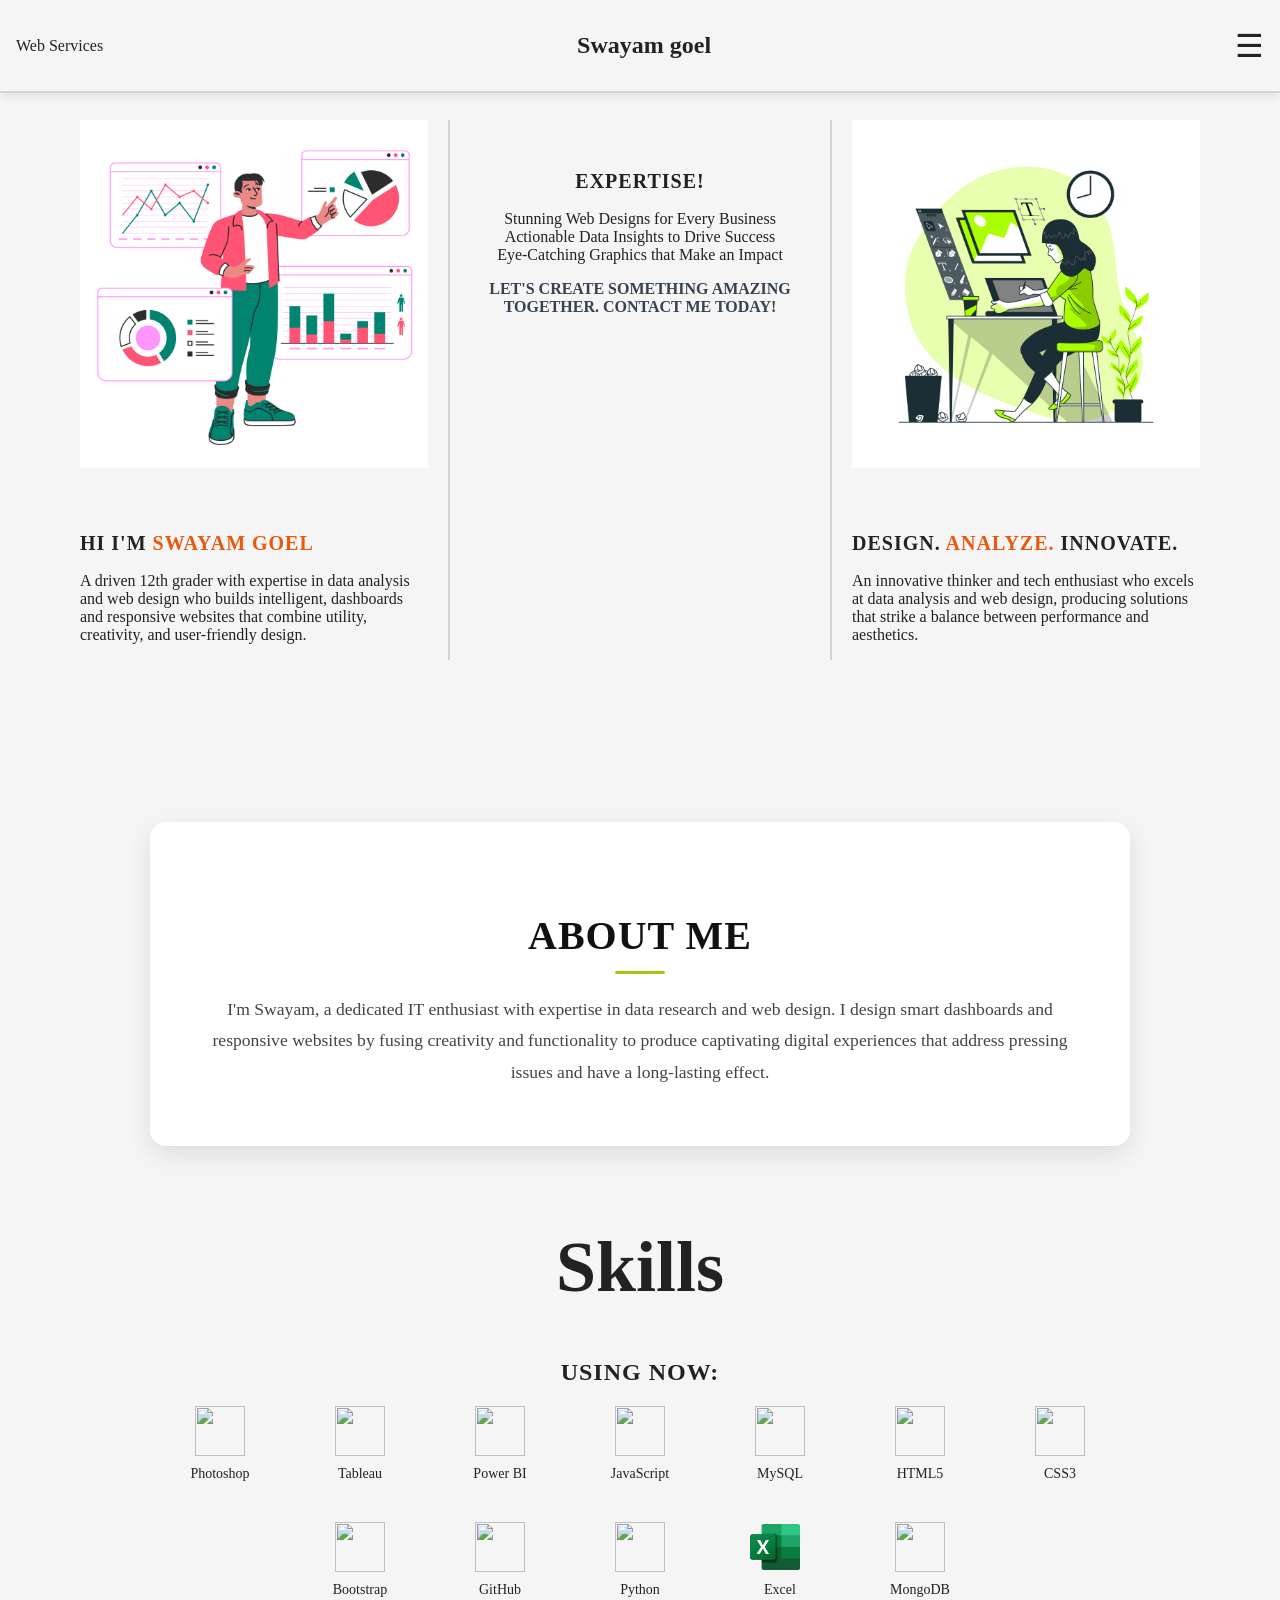
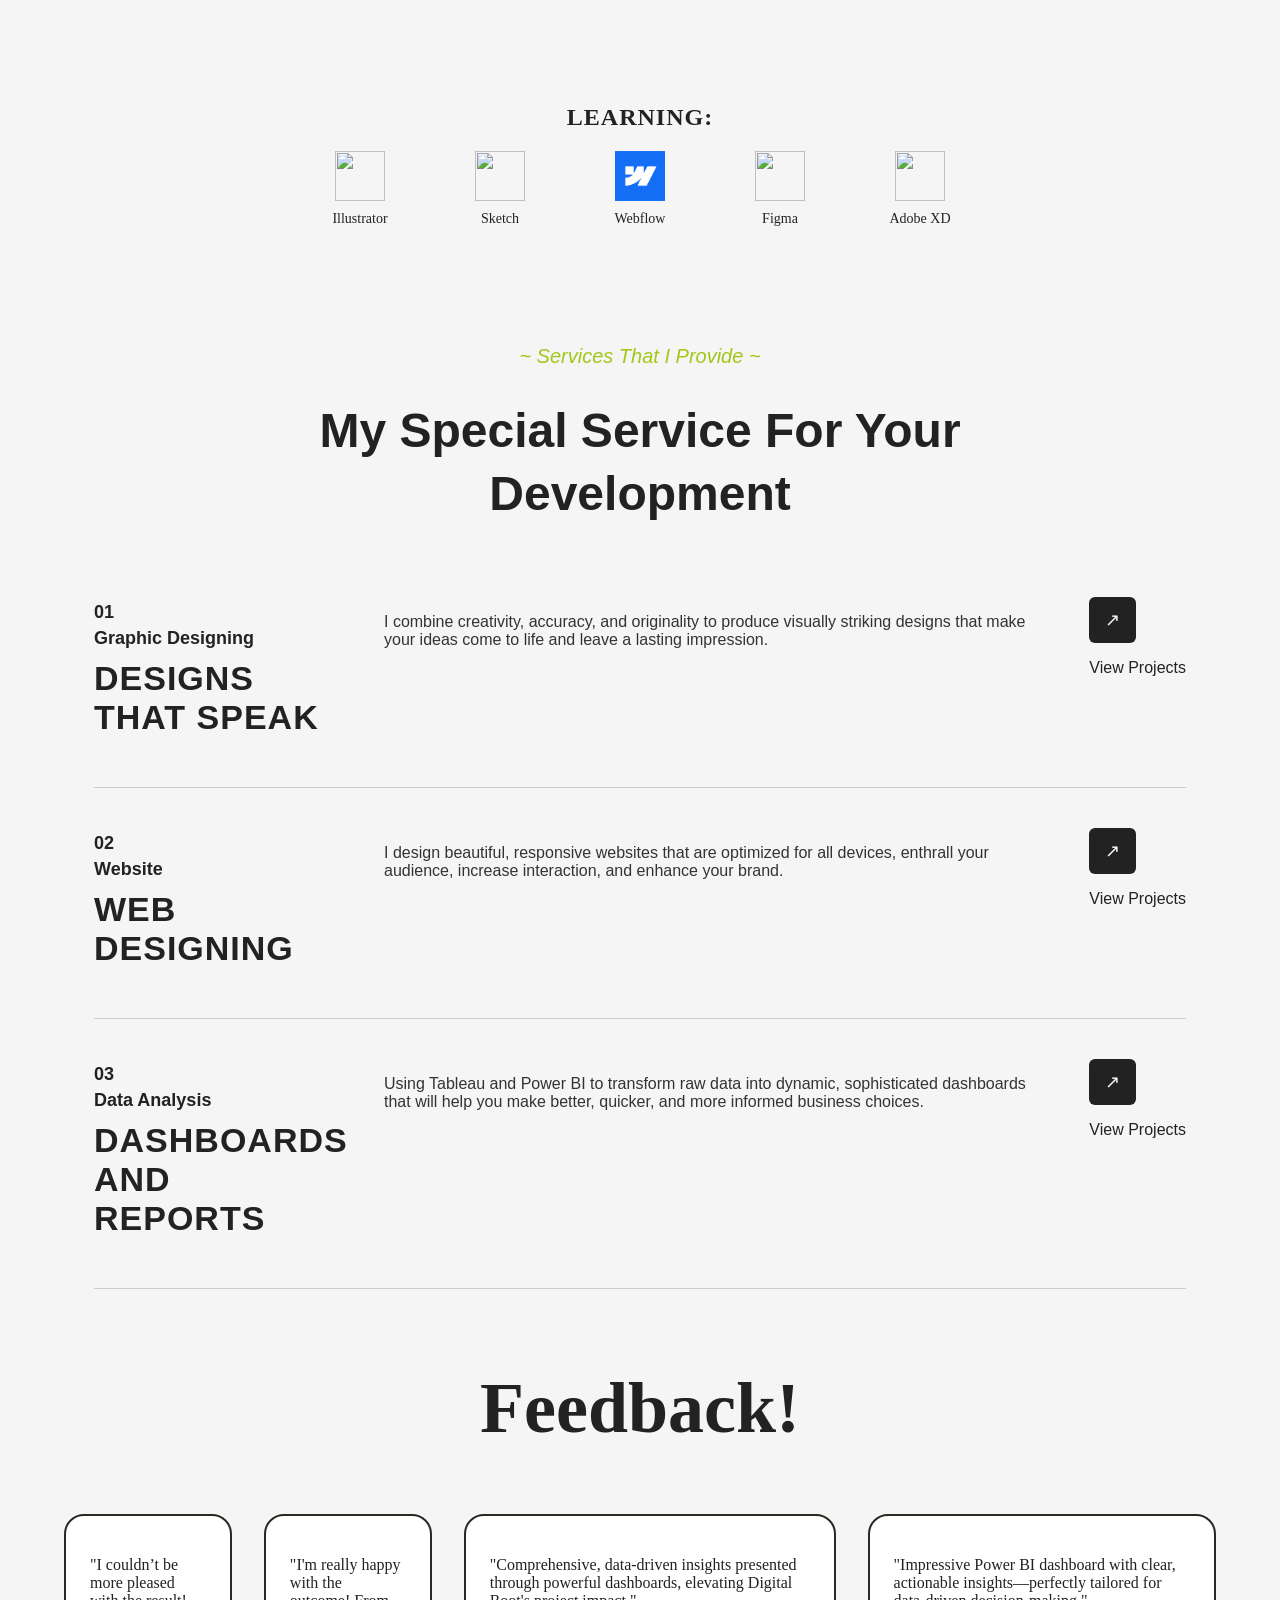
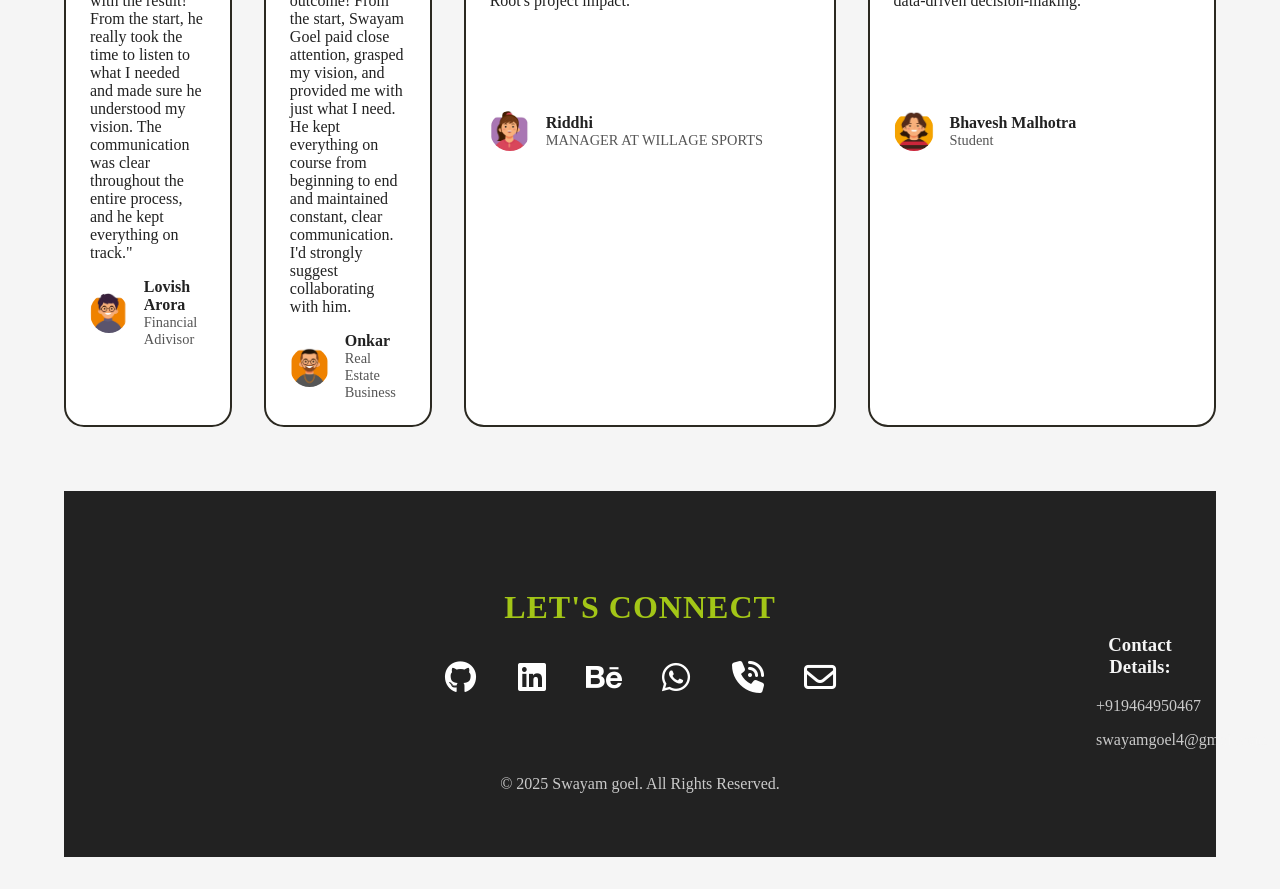
==== index.html @ a49d7a55 "Digital Root portfolio upload" ====
<!DOCTYPE html>
<html lang="en">

<head>
    <meta charset="UTF-8">
    <meta name="viewport" content="width=device-width, initial-scale=1.0">
    <title>Swayam goel</title>
    <link href="style.css" rel="stylesheet">
     <link rel="icon" type="image/png" href="images/s.png">
    <link rel="stylesheet" href="https://cdnjs.cloudflare.com/ajax/libs/font-awesome/6.5.0/css/all.min.css">

</head>

<body>

    <div class="container">
        <div class="header">
            <span>Web Services</span>
            <h1>Swayam goel</h1>
            <div class="menu-icon" onclick="toggleMenu()">&#9776;</div>
        </div>
        <br><br> <br><br>
        <div class="grid">
            <div class="grid-item">
                <img src="images/11234024.jpg" alt="Interior Design">
                <h2>Hi i'm <span class="highlight">Swayam Goel</span></h2>
                <p>A driven 12th grader with expertise in data analysis and web design who builds intelligent,
                    dashboards and responsive websites that combine utility, creativity, and user-friendly design.</p>
            </div>
            <div class="grid-item divider">
                <h2 class="text-center">Expertise!</h2>
                <p>Stunning Web Designs for Every Business<br>Actionable Data Insights to Drive Success<br>Eye-Catching
                    Graphics that Make an Impact</p>
                <p class="tip">Let's create something amazing together. Contact Me today!<br>
                </p>
            </div>
            <div class="grid-item">
                <img src="images/3572691.jpg" alt="Sneaker Collaboration">
                <h2>Design. <span class="highlight">Analyze. </span>Innovate.</h2>
                <p>An innovative thinker and tech enthusiast who excels at data analysis and web design, producing
                    solutions that strike a balance between performance and aesthetics.</p>
            </div>
        </div>
        <!-- Hidden Menu -->
       <div class="menu" id="menu">
    <div class="menu-close" onclick="toggleMenu()">&times;</div>
    <ul>
        <a href="index.html">
            <li class="hover-text">INDEX</li>
        </a>
        <li class="hover-text" onclick="navigateToSection('services')">SERVICES</li>
        <li class="hover-text" onclick="navigateToSection('connect')">Let's Connect</li>
        <a href="https://www.behance.net/gallery/230742217/Portfolio">
            <li class="hover-text">Behance Portfolio</li>
        </a>
    </ul>
</div>


  <script>
    function toggleMenu() {
        var menu = document.getElementById('menu');
        menu.classList.toggle('active');
    }

    function navigateToSection(sectionId) {
        // Smooth scroll to section
        document.getElementById(sectionId).scrollIntoView({ behavior: 'smooth' });

        // Close the menu after clicking
        toggleMenu();
    }
</script>

        <br>

        <!-- about  -->
        <section class="about-section" id="about">
            <div class="about-container">
                <div class="about-heading">
                    <h2>About Me</h2>
                </div>
                <div class="about-text">
                    <p>
                        I'm Swayam, a dedicated IT enthusiast with expertise in data research and web design. I design
                        smart dashboards and responsive websites by fusing creativity and functionality to produce
                        captivating digital experiences that address pressing issues and have a long-lasting effect.
                    </p>
                </div>
            </div>
        </section>
        <script>
            document.addEventListener('DOMContentLoaded', function () {
                const aboutContainer = document.querySelector('.about-container');

                const observer = new IntersectionObserver((entries) => {
                    entries.forEach(entry => {
                        if (entry.isIntersecting) {
                            aboutContainer.classList.add('show');
                            observer.unobserve(aboutContainer); // Stop observing after first reveal
                        }
                    });
                }, { threshold: 0.3 }); // Adjust threshold if needed

                observer.observe(aboutContainer);
            });
        </script>


        <!-- <script>
            const observer = new IntersectionObserver(entries => {
                entries.forEach(entry => {
                    if (entry.isIntersecting) {
                        entry.target.classList.add('visible');
                        if (entry.target.classList.contains('stats')) {
                            animateCounters();
                        }
                    }
                });
            }, {
                threshold: 0.3,
            });

            document.querySelectorAll('.fade-in').forEach(el => observer.observe(el));

            function animateCounters() {
                const counters = document.querySelectorAll('.counter');
                counters.forEach(counter => {
                    const target = +counter.getAttribute('data-target');
                    let count = 0;
                    const duration = 1500;
                    const increment = Math.ceil(target / (duration / 20));

                    const update = () => {
                        count += increment;
                        if (count < target) {
                            counter.innerText = count;
                            requestAnimationFrame(update);
                        } else {
                            counter.innerText = target;
                        }
                    };

                    update();
                });
            }

        </script> -->
        <div class="text-center title-large">
            <span>Skills</span>
        </div>
        <div class="section-s">
            <h2>Using Now:</h2>
            <div class="skills-grid">
                <!-- Existing Skills -->
                <div class="skill"><img
                        src="https://cdn.jsdelivr.net/gh/devicons/devicon/icons/photoshop/photoshop-plain.svg">
                    <p>Photoshop</p>
                </div>
                <div class="skill"><img src="https://cdn.worldvectorlogo.com/logos/tableau-software.svg">
                    <p>Tableau</p>
                </div>
                <div class="skill"><img src="https://cdn.worldvectorlogo.com/logos/power-bi-1.svg">
                    <p>Power BI</p>
                </div>
                <div class="skill"><img
                        src="https://cdn.jsdelivr.net/gh/devicons/devicon/icons/javascript/javascript-original.svg">
                    <p>JavaScript</p>
                </div>
                <div class="skill"><img
                        src="https://cdn.jsdelivr.net/gh/devicons/devicon/icons/mysql/mysql-original.svg">
                    <p>MySQL</p>
                </div>
                <div class="skill"><img
                        src="https://cdn.jsdelivr.net/gh/devicons/devicon/icons/html5/html5-original.svg">
                    <p>HTML5</p>
                </div>
                <div class="skill"><img src="https://cdn.jsdelivr.net/gh/devicons/devicon/icons/css3/css3-original.svg">
                    <p>CSS3</p>
                </div>
                <div class="skill"><img
                        src="https://cdn.jsdelivr.net/gh/devicons/devicon/icons/bootstrap/bootstrap-original.svg">
                    <p>Bootstrap</p>
                </div>
                <div class="skill"><img
                        src="https://cdn.jsdelivr.net/gh/devicons/devicon/icons/github/github-original.svg">
                    <p>GitHub</p>
                </div>
                <div class="skill"><img
                        src="https://cdn.jsdelivr.net/gh/devicons/devicon/icons/python/python-original.svg">
                    <p>Python</p>
                </div>
                <div class="skill">
                    <img src="images/excel.png" style="margin-right: 10px;">
                    <p>Excel</p>
                </div>
                <div class="skill"><img
                        src="https://cdn.jsdelivr.net/gh/devicons/devicon/icons/mongodb/mongodb-original.svg">
                    <p>MongoDB</p>
                </div>
            </div>
        </div>


    </div>

    <div class="section-s">
        <h2>Learning:</h2>
        <div class="skills-grid">
            <div class="skill"><img
                    src="https://cdn.jsdelivr.net/gh/devicons/devicon/icons/illustrator/illustrator-plain.svg">
                <p>Illustrator</p>
            </div>
            <div class="skill">
                <img src="https://cdn.worldvectorlogo.com/logos/sketch-2.svg">
                <p>Sketch</p>
            </div>
            <div class="skill">
                <img src="images/webflow.png">
                <p>Webflow</p>
            </div>
            <div class="skill"><img src="https://cdn.jsdelivr.net/gh/devicons/devicon/icons/figma/figma-original.svg">
                <p>Figma</p>
            </div>
            <div class="skill">
                <img src="https://cdn.worldvectorlogo.com/logos/adobe-xd-2.svg">
                <p>Adobe XD</p>
            </div>
        </div>
        <div id="services"></div>
    </div><br>
    <div class="main-s">
        <div class="services-container">
            <div class="services-header">
                <p>~ Services That I Provide ~</p>
                <h1>My Special Service For Your<br>Development</h1>
            </div>
            <div class="service-box">
                <div class="service-left">
                    <p>01</p>
                    <p>Graphic Designing</p>
                    <h2>Designs That Speak</h2>
                </div>
                <div class="service-middle">
                    <p>I combine creativity, accuracy, and originality to produce visually striking designs that make
                        your
                        ideas come to life and leave a lasting impression.</p>

                </div>
                <div class="service-right">
                    <a href="graphicproject.html"><button>&#8599;</button></a>
                    <p>View Projects</p>
                </div>
            </div>
            <div class="service-box">
                <div class="service-left">
                    <p>02</p>
                    <p>Website</p>
                    <h2>Web Designing</h2>
                </div>
                <div class="service-middle">
                    <p>I design beautiful, responsive websites that are optimized for all devices, enthrall your
                        audience,
                        increase interaction, and enhance your brand.</p>
                </div>
                <div class="service-right">
                    <a href="webdevproject.html"><button>&#8599;</button></a>  <p>View Projects</p>
                </div>
            </div>

            <div class="service-box">
                <div class="service-left">
                    <p>03</p>
                    <p>Data Analysis</p>
                    <h2>Dashboards and Reports</h2>
                </div>
                <div class="service-middle">
                    <p>Using Tableau and Power BI to transform raw data into dynamic, sophisticated dashboards that will
                        help you make better, quicker, and more informed business choices.</p>
                </div>
                <div class="service-right">
                    <a href="dataproject.html"><button>&#8599;</button></a>  <p>View Projects</p>
                </div>
            </div>
        </div>
    </div>
    <br>
    <div class="text-center title-large">
        <span>Feedback!</span>
    </div>
    </div>


    <div class="cards-container">
        <div class="card">
            <p class="quote">"I couldn’t be more pleased with the result! From the start, he really took the time to
                listen to what I needed and made sure he understood my vision. The communication was clear throughout
                the entire process, and he kept everything on track."</p>
            <div class="card-footer">
                <img src="images/lovish.png" alt="Portrait">
                <div>
                    <div class="author">Lovish Arora</div>
                    <div class="role">Financial Adivisor</div>
                </div>
            </div>
        </div>
        <div class="card">
            <p class="quote">"I'm really happy with the outcome! From the start, Swayam Goel paid close attention,
                grasped my vision, and provided me with just what I need. He kept everything on course from beginning to
                end and maintained constant, clear communication. I'd strongly suggest collaborating with him.</p>
            <div class="card-footer">
                <img src="images/onkar.png" alt="Portrait">
                <div>
                    <div class="author">Onkar</div>
                    <div class="role">Real Estate Business</div>
                </div>
            </div>
        </div>
        <div class="card">
            <p class="quote">"Comprehensive, data-driven insights presented through powerful dashboards, elevating
                Digital Root's project impact."
            <pre>                                         </pre>
            </p>
            <br><br><br>
            <div class="card-footer">
                <img src="images/riddhi.png" alt="Portrait">
                <div>
                    <div class="author">Riddhi</div>
                    <div class="role">MANAGER AT WILLAGE SPORTS</div>
                </div>
            </div>
        </div>
        <div class="card">
            <p class="quote">"Impressive Power BI dashboard with clear, actionable insights—perfectly tailored for
                data-driven decision-making."
            <pre>                                      </pre>
            </p>
            <br><br><br>
            <div class="card-footer">
                <img src="images/bhavesh.png" alt="Portrait">
                <div>
                    <div class="author">Bhavesh Malhotra</div>
                    <div class="role">Student</div>
                </div>
            </div>
        </div>
    </div>
    <footer class="site-footer" id="connect">
        <footer class="footer">
            <div class="footer-content">
                
                <h2>Let's Connect</h2>
                <div class="foot-right">
                <h3>Contact Details:</h3>
                <p>+919464950467</p>
                <p>swayamgoel4@gmail.com</p>
            </div>
                <div class="social-icons">
                    <a href="https://github.com/Swayamgoel" target="_blank" aria-label="GitHub">
                        <i class="fa-brands fa-github fa-2xl"></i>
                    </a>
                    <a href="https://www.linkedin.com/in/swayam-goel-176712242/" target="_blank" aria-label="LinkedIn">
                        <i class="fa-brands fa-linkedin fa-2xl"></i>
                    </a>
                    <a href="https://www.behance.net/swayamgoel" target="_blank" aria-label="Behance">
                        <i class="fa-brands fa-behance fa-2xl"></i>
                    </a>
                    <a href="https://wa.me/919464950467" class="contact-item" target="_blank">
                <i class="fa-brands fa-whatsapp fa-2xl"></i>
            </a>
                    <a href="tel:+919464950467"><i class="fa-solid fa-phone-volume fa-2xl"></i></a>
                    <a href="mailto:swayamgoel4@gmail.com"><i class="fa-regular fa-envelope fa-2xl"></i></a>
                    
                </div><br>
                <p>&copy; 2025 Swayam goel. All Rights Reserved.</p>
            </div>
        </footer>

</body>

</html>
---- style.css ----
body {
            font-family: 'Playfair Display', serif;
            background-color: whitesmoke;
            margin: 0;
            overflow-x: hidden;
            padding: 2rem 4rem;

            color: #222;
        }

        a {
            text-decoration: none;
            color: #fff;
        }

        .container {
            max-width: 1200px;
            margin: 0 auto;
            padding: 16px;
        }

        .header {
            display: flex;
            justify-content: space-between;
            align-items: center;
            border-bottom: 2px solid #d1d5db;
            padding: 16px;
            position: fixed;
            top: 0;
            left: 0;
            right: 0;
            background-color: whitesmoke;
            z-index: 1000;
            /* Ensure it stays on top */
            box-shadow: 0 2px 10px rgba(0, 0, 0, 0.1);
            /* Optional: Adds shadow */
        }

        .header h1 {
            font-size: 24px;
            font-weight: bold;
            margin-right: 50px;
        }

        .menu-icon {
            font-size: 24px;
            cursor: pointer;
            z-index: 20;
        }

        .grid {
            display: flex;
            gap: 20px;
            margin-bottom: 64px;
        }

        .grid-item {
            flex: 1;
        }

        .grid-item img {
            max-width: 100%;
            height: auto;
            margin-bottom: 10px;
        }

        .grid-item h2 {
            font-size: 20px;
            font-weight: bold;
        }

        .highlight {
            color: #ea580c;
        }

        .text-center {
            text-align: center;
        }

        .title-large {
            font-size: 72px;
            font-weight: bold;
        }

        .divider {
            border-left: 2px solid #d1d5db;
            border-right: 2px solid #d1d5db;
            padding: 0 16px;
            text-align: center;
        }

        .tip {
            text-transform: uppercase;
            color: #374151;
            font-weight: bold;
        }

        /* Menu animation */
        .menu-icon {
            font-size: 32px;
            /* Adjust size if necessary */
            cursor: pointer;
            z-index: 20;
            /* Ensure it stays above other elements */
            position: relative;
            /* Ensure it's positioned correctly */
        }

        .menu {
            position: fixed;
            top: -100%;
            left: 0;
            width: 100%;
            height: 100vh;
            background-color: black;
            color: white;
            display: flex;
            flex-direction: column;
            justify-content: center;
            align-items: center;
            transition: top 0.7s ease-in-out;
            z-index: 10;
            /* Ensure it's not being overlapped by other elements */
        }

        .menu.active {
            top: 0;
        }

        .menu-close {
            position: absolute;
            top: 20px;
            right: 30px;
            font-size: 36px;
            cursor: pointer;
            z-index: 30;
            /* Make sure the close button is above the menu */
        }

        .menu ul {
            list-style: none;
            padding: 0;
            text-align: center;
        }

        .menu ul li {
            font-size: 32px;
            margin: 20px 0;
            cursor: pointer;
            transition: transform 0.3s ease;
        }

        .menu ul li:hover {
            transform: scale(1.1);
        }

        /* card */
        .cards-container {
            display: grid;
            grid-template-columns: repeat(4, 1fr);
            gap: 2rem;
            margin-top: 4rem;
        }

        /* Card styles */
        .card {
            border: 2px solid #2b2921;
            background-color: #fff;
            padding: 1.5rem;
            border-radius: 20px;
            transition: transform 0.3s ease, background-color 0.3s ease, z-index 0.3s ease;
            position: relative;
            cursor: pointer;
        }

        .card:hover {
            transform: scale(1.1);
            background-color: #ccc;
            z-index: 10;
        }

        /* Card text */
        .card p {
            margin-bottom: 1rem;
        }

        .card img {
            width: 40px;
            height: 40px;
            border-radius: 50%;
            margin-right: 1rem;
        }

        /* Card footer with user info */
        .card-footer {
            display: flex;
            align-items: center;
        }

        .card-footer .author {
            font-weight: bold;
        }

        .card-footer .role {
            font-size: 0.9rem;
            color: #555;
        }

        /* Responsive Styles */
        @media (max-width: 1024px) {

            /* Tablet view */
            .header h1 {
                font-size: 20px;
            }

            .grid {
                flex-direction: column;
                gap: 16px;
            }

            .grid-item {
                flex: 0;
            }

            .cards-container {
                grid-template-columns: repeat(2, 1fr);
            }

            .title-large {
                font-size: 48px;
            }
        }

        @media (max-width: 768px) {

            /* Mobile view */
            body {
                padding: 1rem;
            }

            .header {
                padding: 0 16px;
                flex-direction: column;
                align-items: flex-start;
            }

            .menu-icon {
                font-size: 32px;
            }

            .grid-item h2 {
                font-size: 18px;
            }

            .cards-container {
                grid-template-columns: 1fr;
            }

            .card {
                padding: 1rem;
            }

            .title-large {
                font-size: 36px;
            }

            .menu {
                top: -120%;
            }
        }

        /* Red Line Hover Effect */
        .hover-text::after {
            content: '';
            position: absolute;
            bottom: 0;
            left: 0;
            width: 0;
            height: 2px;
            background-color: red;
            transition: width 0.3s ease-in-out;
        }

        .hover-text:hover::after {
            width: 100%;
        }

        h2 {
            margin-top: 50px;
            text-transform: uppercase;
            letter-spacing: 1px;
        }

        .section-s {
            margin: 40px auto;
            width: 90%;
            max-width: 1000px;
            text-align: center;
        }

        .skills-grid {
            display: flex;
            flex-wrap: wrap;
            justify-content: center;
            gap: 40px;
            margin-top: 20px;
        }

        .skill {
            display: flex;
            flex-direction: column;
            align-items: center;
            width: 100px;
        }

        .skill img {
            width: 50px;
            height: 50px;
            object-fit: contain;
            margin-bottom: 10px;
        }

        .skill p {
            margin: 0;
            font-size: 14px;
        }

.about-section {
    padding: 80px 0;
    display: flex;
    justify-content: center;
    align-items: center;
}

.about-container {
    max-width: 900px;
    background: #fff;
    border-radius: 16px;
    padding: 40px;
    box-shadow: 0 8px 24px rgba(0, 0, 0, 0.1);
    text-align: center;
    opacity: 0;
    transform: translateY(50px);
    transition: all 0.8s ease-out;
}

/* When visible */
.about-container.show {
    opacity: 1;
    transform: translateY(0);
}

.about-heading h2 {
    font-size: 2.5rem;
    margin-bottom: 20px;
    color: #111;
    position: relative;
}

.about-heading h2::after {
    content: '';
    display: block;
    width: 50px;
    height: 3px;
    background: #a3c617;
    margin: 12px auto 0;
    border-radius: 2px;
}

.about-text p {
    font-size: 1.1rem;
    line-height: 1.8;
    color: #444;
}

/* Responsive */
@media (max-width: 768px) {
    .about-container {
        padding: 30px 20px;
    }

    .about-heading h2 {
        font-size: 2rem;
    }

    .about-text p {
        font-size: 1rem;
    }
}

        .stats {
            display: flex;
            gap: 80px;
            flex-wrap: wrap;
        }

        .stat-box h3 {
            font-size: 50px;
            font-weight: 700;
            margin: 0;
        }

        .stat-box p {
            font-size: 18px;
            margin-top: 10px;
            color: #ccc;
        }

        /* Fade-in animation */
        .fade-in {
            opacity: 0;
            transform: translateY(30px);
            transition: opacity 1.2s ease-out, transform 1.2s ease-out;
        }

        .fade-in.visible {
            opacity: 1;
            transform: translateY(0);
        }

        /* Define the sliding animation */
        @keyframes slideUp {
            0% {
                transform: translateY(100%);
                /* Start off-screen */
                opacity: 0;
                /* Fully transparent */
            }

            100% {
                transform: translateY(0);
                /* Slide to the original position */
                opacity: 1;
                /* Fully visible */
            }
        }

        /* Apply the animation to the page content */
        .page-content {
            animation: slideUp 0.5s ease-in-out;
            transform: translateY(100%);
            /* Ensure element starts off-screen */
            opacity: 0;
            /* Ensure element starts invisible */
        }

        .main-s {
            background-color: whitesmoke;
            color: #222;
            font-family: 'Segoe UI', Tahoma, Geneva, Verdana, sans-serif;
            margin: 0;
            padding: 0;
        }

        .services-container {
            max-width: 1200px;
            margin: 60px auto;
            padding: 0 30px;
        }

        .services-header {
            text-align: center;
            animation: fadeIn 1s ease-in-out;
        }

        .services-header p {
            color: #a3c617;
            font-style: italic;
            font-size: 20px;
            margin-bottom: 10px;
        }

        .services-header h1 {
            font-size: 48px;
            font-weight: bold;
            line-height: 1.3;
        }

        .service-box {
            display: flex;
            justify-content: space-between;
            align-items: flex-start;
            padding: 40px 0;
            border-bottom: 1px solid #ccc;
            animation: slideIn 0.7s ease forwards;
            gap: 40px;
        }

        .service-left {
            flex: 1;
            max-width: 250px;
        }

        .service-left p {
            font-weight: bold;
            font-size: 18px;
            margin: 5px 0;
        }

        .service-left h2 {
            font-size: 34px;
            font-weight: 800;
            margin: 10px 0;
        }

        .service-middle {
            flex: 2;
            font-size: 16px;
            color: #333;
        }
        

        .service-right {
            flex-shrink: 0;
        }

        .service-right button {
            background: #222;
            color: whitesmoke;
            padding: 12px 16px;
            border: none;
            border-radius: 6px;
            font-size: 18px;
            cursor: pointer;
            transition: transform 0.3s ease;
        }

        .service-right button:hover {
            transform: scale(1.1);
        }

        @keyframes fadeIn {
            from {
                opacity: 0;
                transform: translateY(-20px);
            }

            to {
                opacity: 1;
                transform: translateY(0);
            }
        }

        @keyframes slideIn {
            from {
                opacity: 0;
                transform: translateX(-30px);
            }

            to {
                opacity: 1;
                transform: translateX(0);
            }
        }

        @media (max-width: 768px) {
            .service-box {
                flex-direction: column;
                align-items: flex-start;
            }

            .service-right {
                margin-top: 20px;
            }
        }
        /* /* project page */
        .gallery-section {
      padding: 80px 20px;
      max-width: 1400px;
      margin: auto;
    }

    .gallery-section h1 {
      text-align: center;
      font-size: 3rem;
      margin-bottom: 60px;
      color: #a3c617;
    }

    .gallery-grid {
      column-count: 3;
      column-gap: 25px;
    }

    .gallery-item {
      position: relative;
      margin-bottom: 25px;
      overflow: hidden;
      border-radius: 16px;
      background: #fff;
      display: inline-block;
      width: 100%;
      box-shadow: 0 4px 14px rgba(0, 0, 0, 0.08);
      transition: transform 0.3s ease, box-shadow 0.3s ease;
    }

    .gallery-item img {
      width: 100%;
      height: auto;
      display: block;
      transition: transform 0.4s ease;
    }

    .gallery-item:hover {
      transform: translateY(-8px);
      box-shadow: 0 10px 20px rgba(0, 0, 0, 0.15);
    }

    .gallery-item:hover img {
      transform: scale(1.05);
    }

    .overlay {
      position: absolute;
      bottom: -100%;
      left: 0;
      right: 0;
      background: rgba(255, 255, 255, 0.95);
      color: #111;
      padding: 20px;
      text-align: center;
      font-size: 1.1rem;
      font-weight: 600;
      transition: bottom 0.3s ease;
    }

    .gallery-item:hover .overlay {
      bottom: 0;
    }

    @media (max-width: 992px) {
      .gallery-grid {
        column-count: 2;
      }
    }

    @media (max-width: 600px) {
      .gallery-grid {
        column-count: 1;
      }
    }
    /* footer */
  .footer {
    width: 100%;
    background-color: #222;
    color: whitesmoke;
    padding: 3rem 0;
    text-align: center;
    position: relative;
    margin-top: 4rem;
}

.footer-content {
    max-width: 1200px;
    margin: 0 auto;
    padding: 0 2rem;
}

.footer h2 {
    font-family: 'Playfair Display', serif;
    color: #a3c617;
    margin-bottom: 1.5rem;
    font-size: 2rem;
}

.footer .social-icons {
    display: flex;
    justify-content: center;
    gap: 2rem;
    margin-bottom: 1.5rem;
    margin-top: -6rem;
}
.footer .social-icons a  i {
    width: 40px;
    height: 40px;
    transition: transform 0.3s ease, filter 0.3s ease;
}

.footer .social-icons a:hover i {
    transform: scale(1.2);
    filter: drop-shadow(0 0 5px #a3c617);
}

.footer p {
    font-size: 1rem;
    opacity: 0.8;
}

/* Responsive Adjustments */
@media (max-width: 992px) {
    .footer h2 {
        font-size: 1.6rem;
    }

    .footer .social-icons a i {
        width: 36px;
        height: 36px;
        padding-top: -100px;
    }
}

@media (max-width: 480px) {
    .footer-content {
        padding: 0 1rem;
    }

    .footer h2 {
        font-size: 1.4rem;
    }

    .footer .social-icons {
        gap: 1.2rem;
    }

    .footer .social-icons a i {
        width: 32px;
        height: 32px;
        margin-top: 120px;
    }

}
.foot-right{
   margin-left: 1000px;
   margin-top: -1rem;
}
@media (max-width: 992px) {

    .foot-right {
        padding-top: 70px;
        margin-left: 0;
        margin-top: 0px;
        text-align: center;
    }
    .foot-right h3{
        display: none;
    }
}

/* Phone screens */
@media (max-width: 600px) {

    .foot-right {
        margin-top: 20px;
    }
}
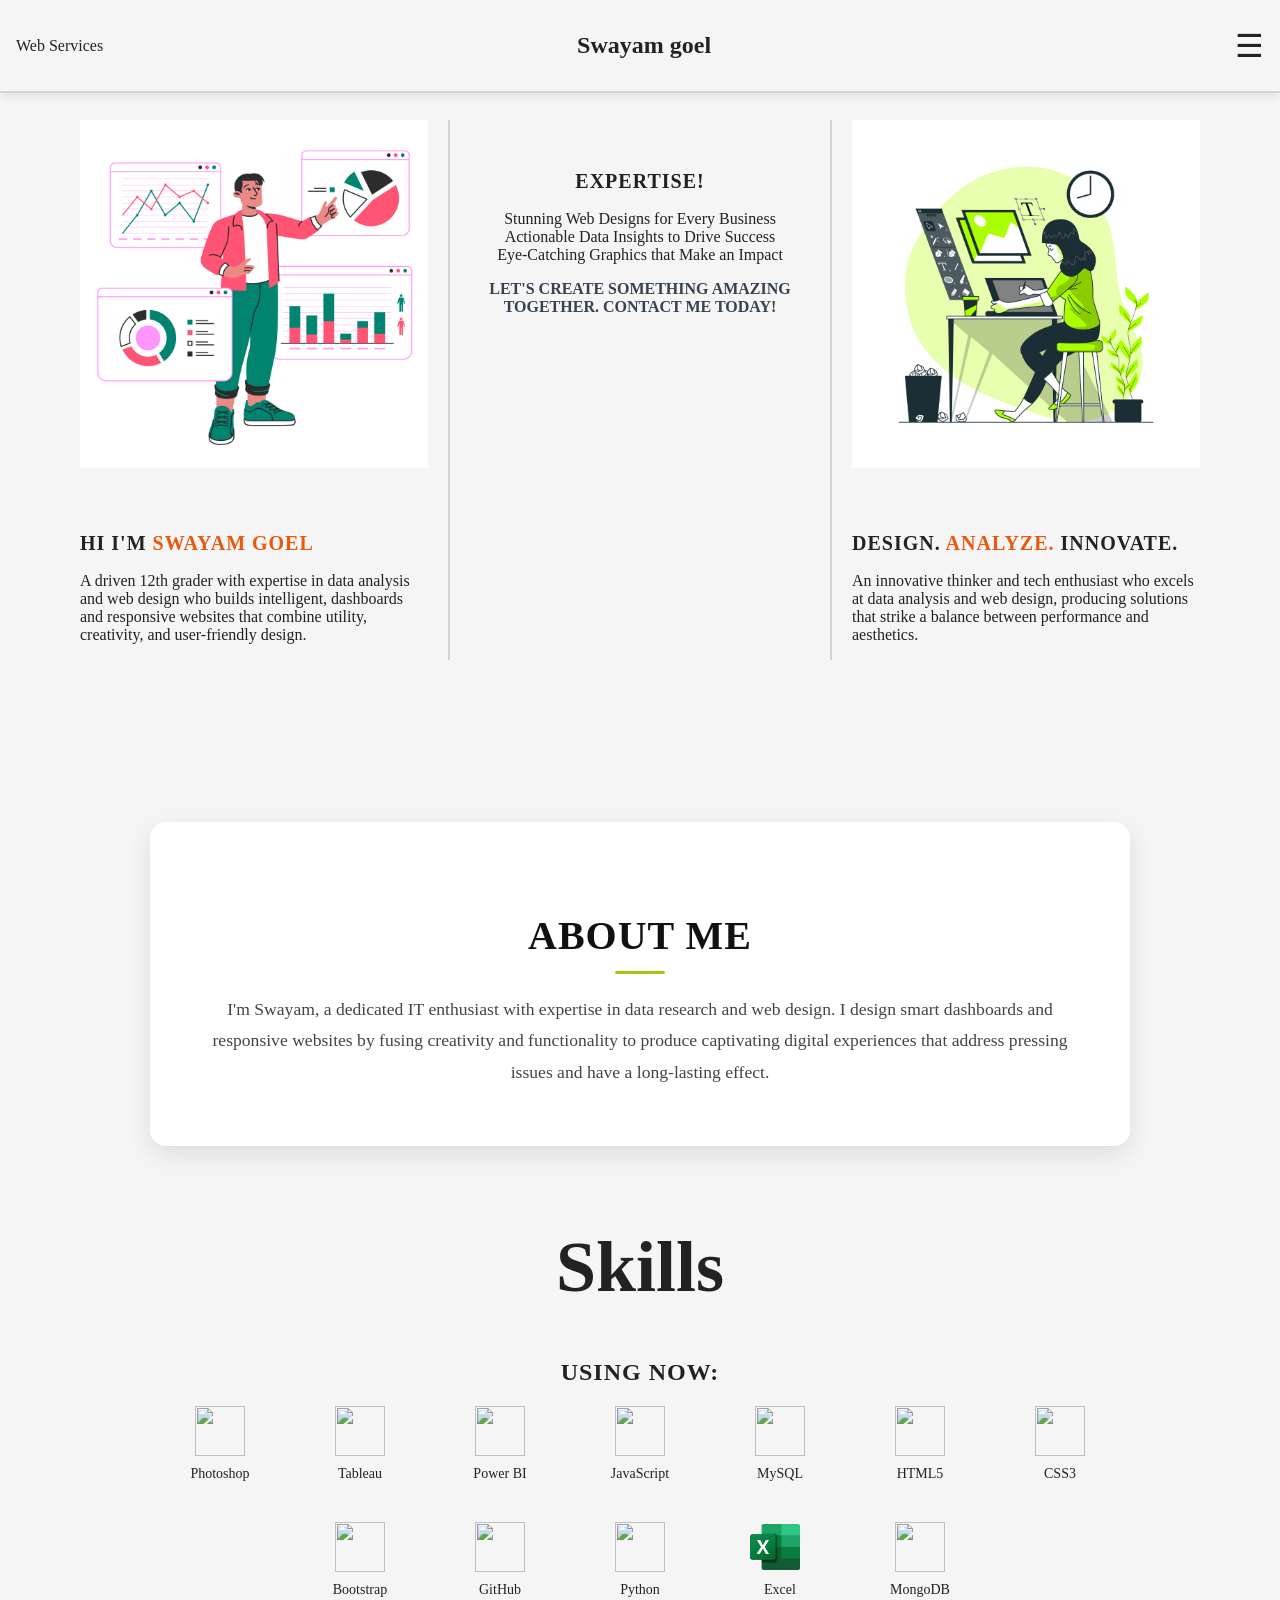
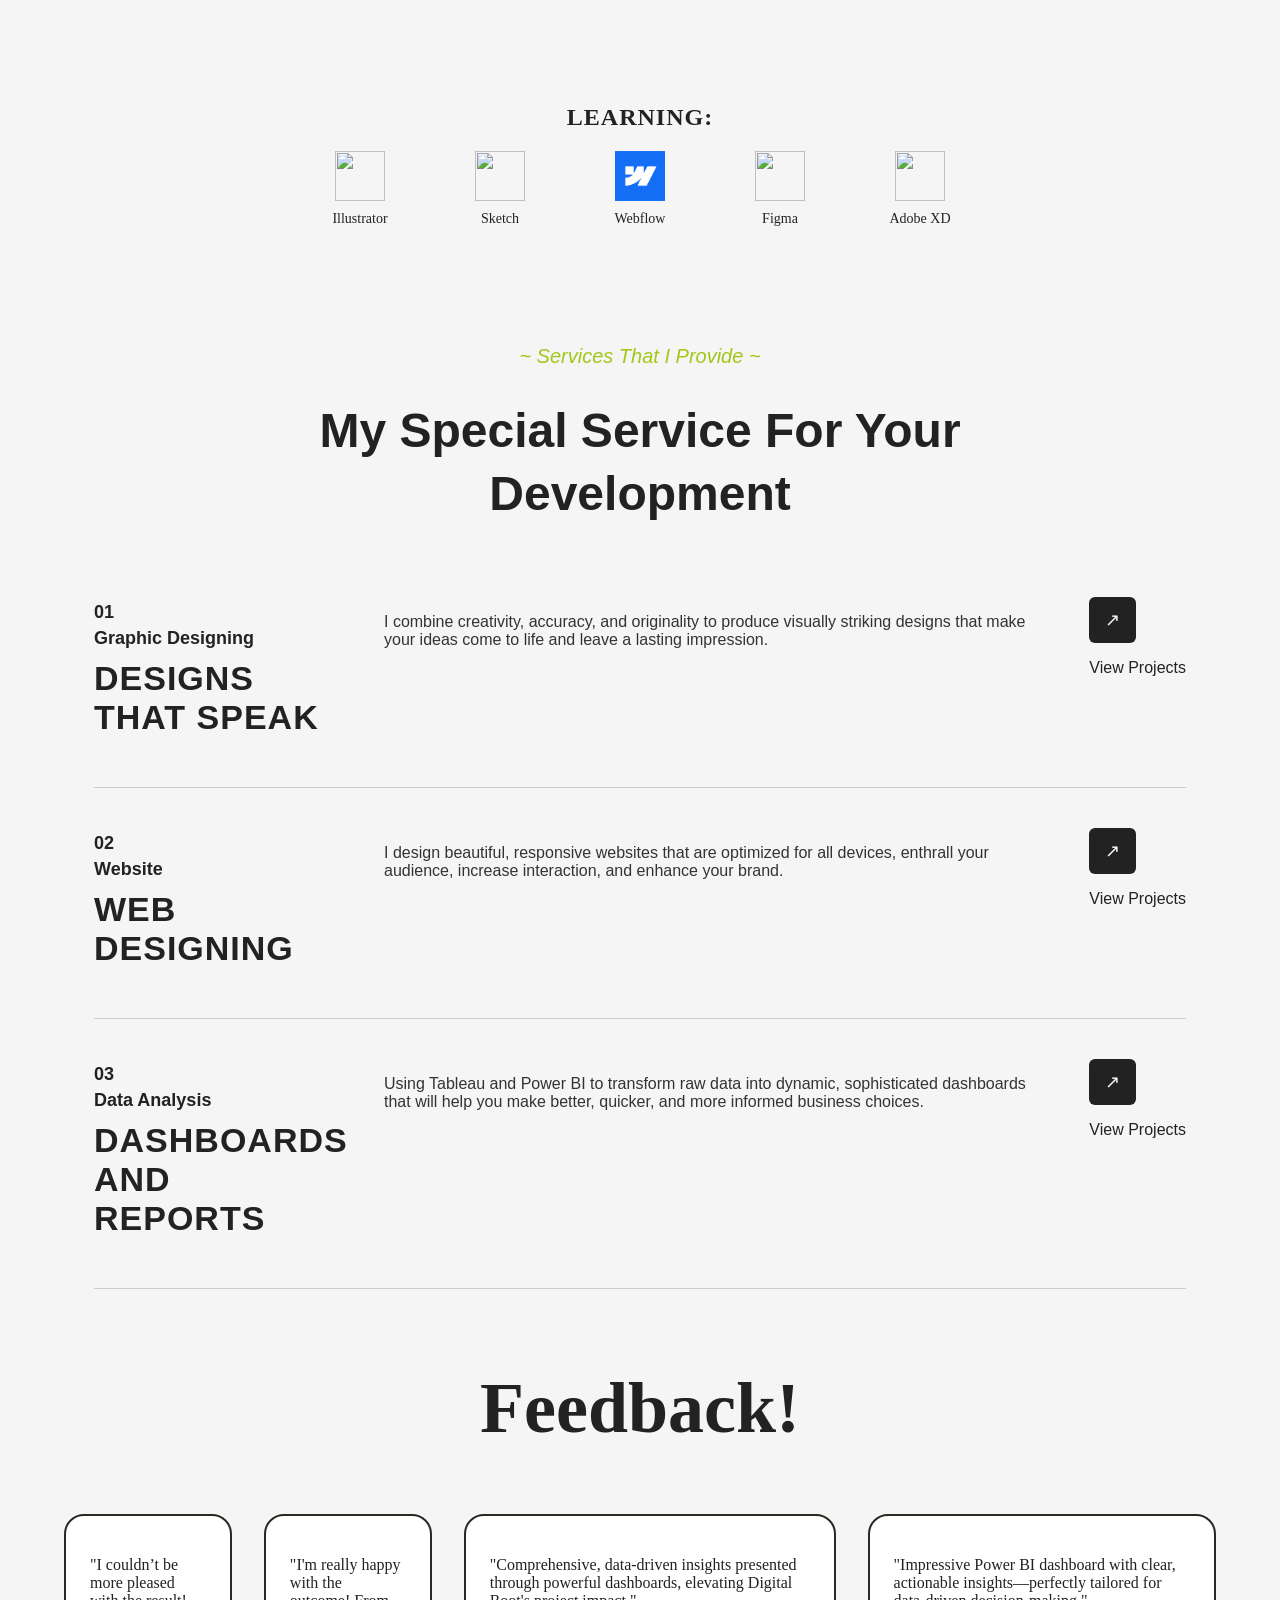
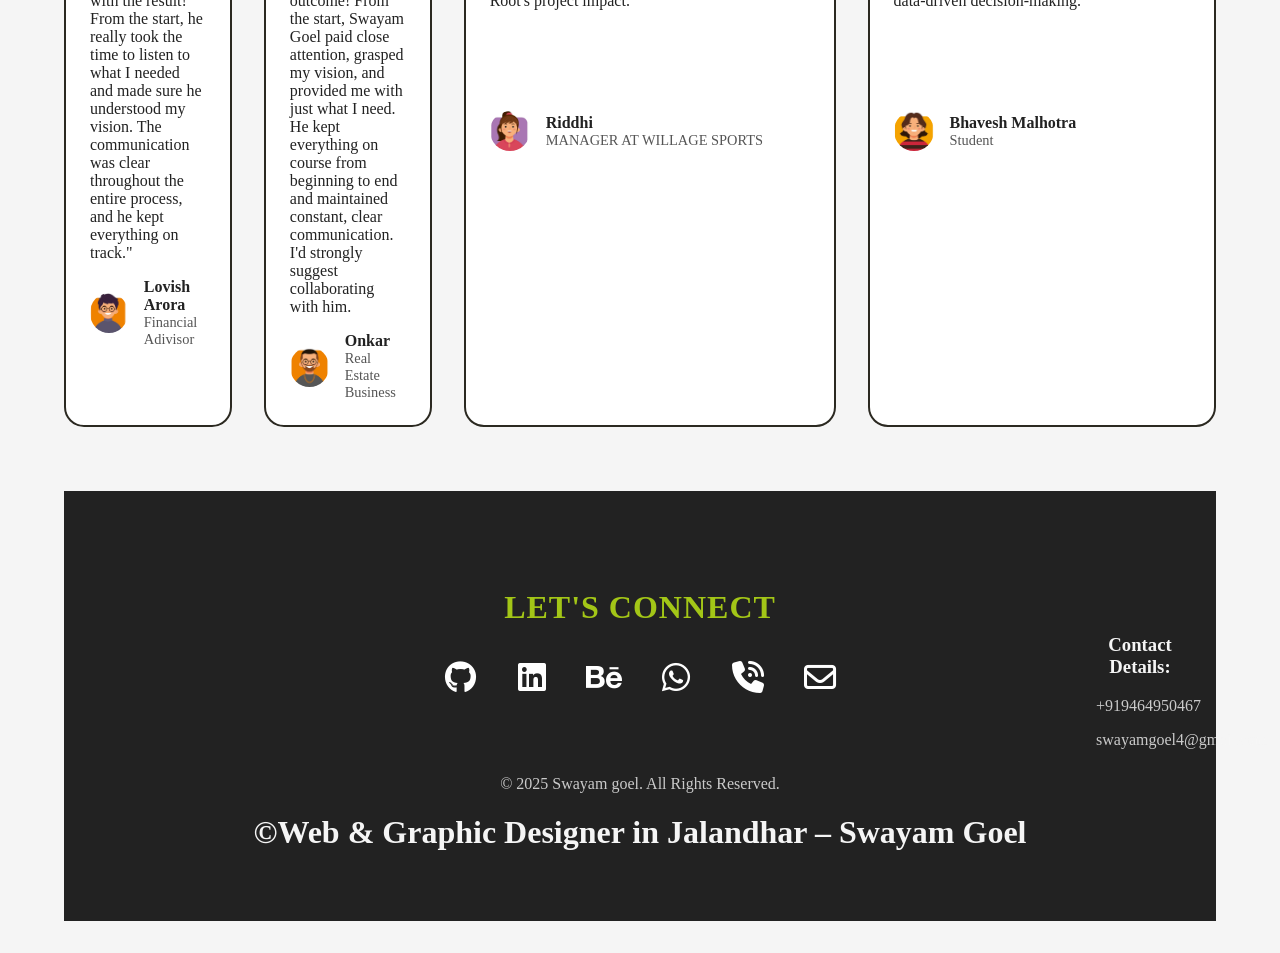
==== commit 4c09e130: "index.html" ====
--- a/index.html
+++ b/index.html
@@ -373,9 +373,10 @@
                     
                 </div><br>
                 <p>&copy; 2025 Swayam goel. All Rights Reserved.</p>
+                <h1>&copy;Web & Graphic Designer in Jalandhar – Swayam Goel</h1>
             </div>
         </footer>
 
 </body>
 
-</html>+</html>
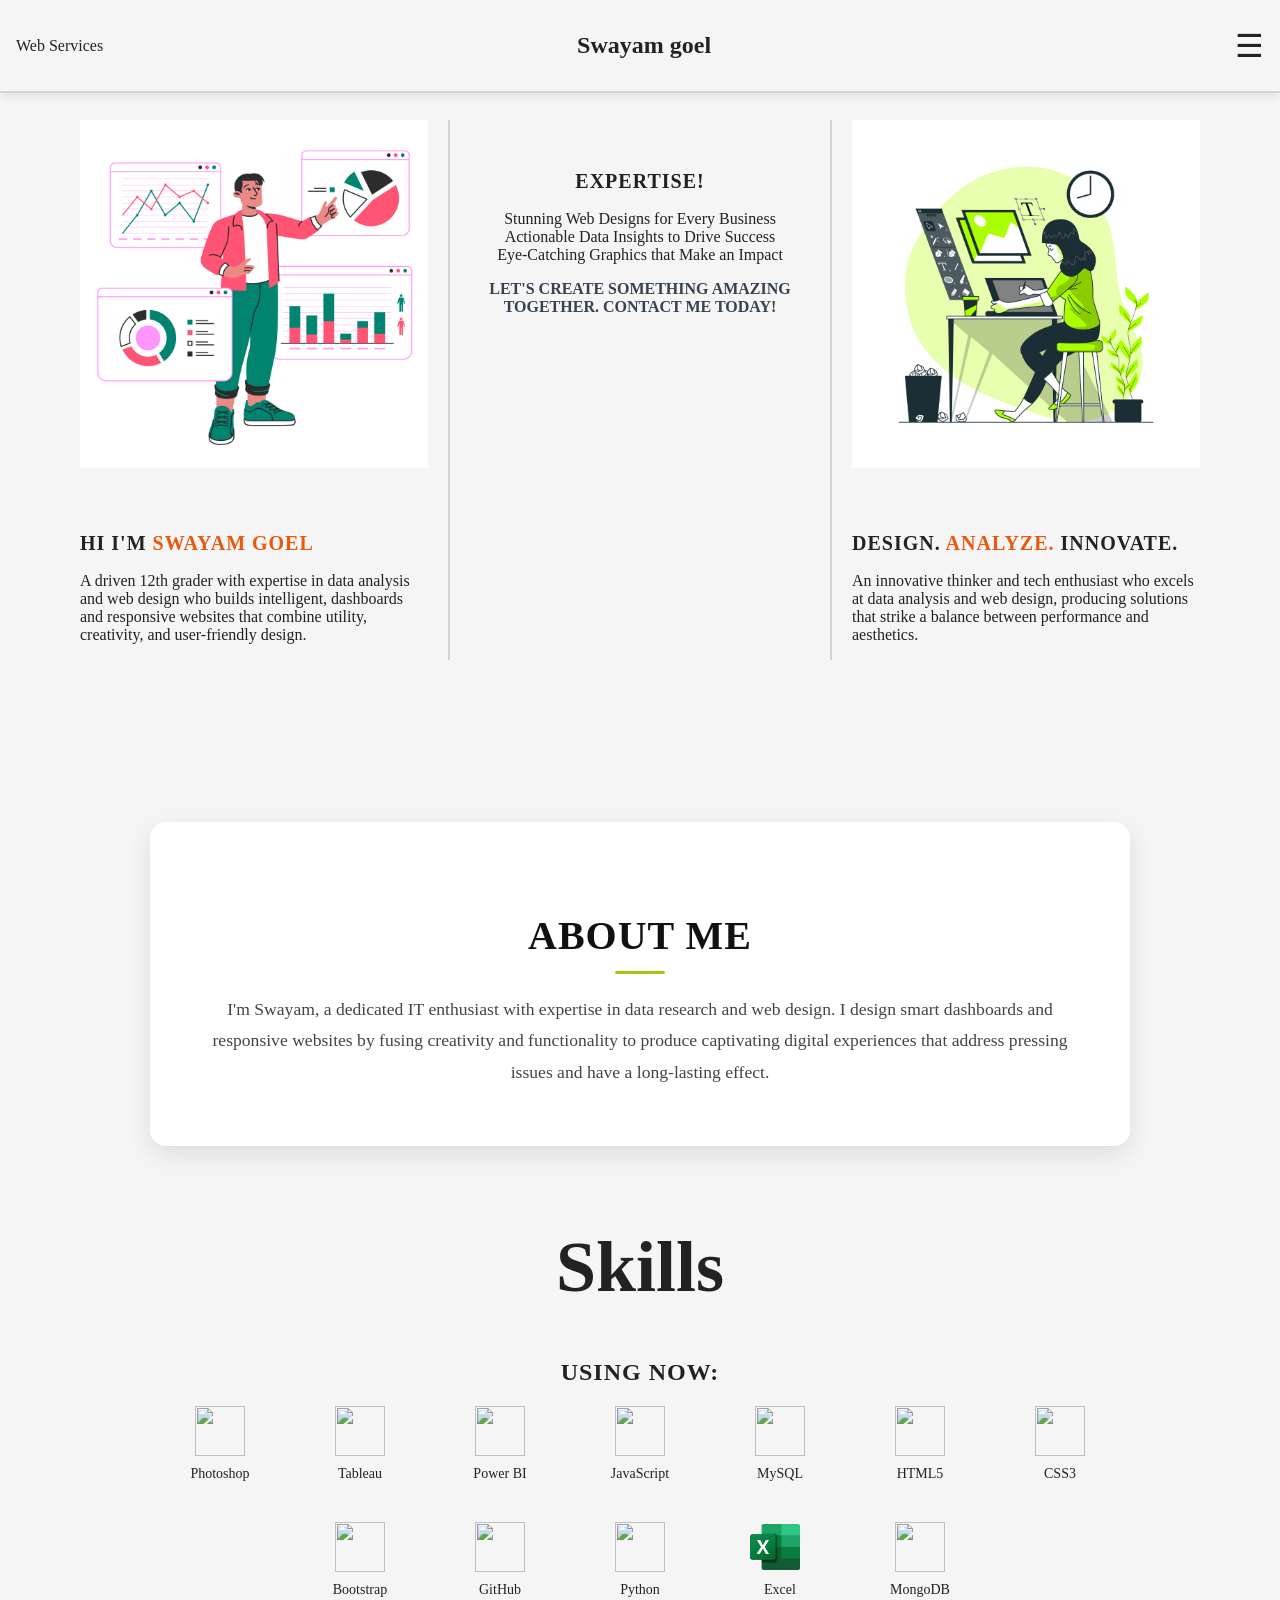
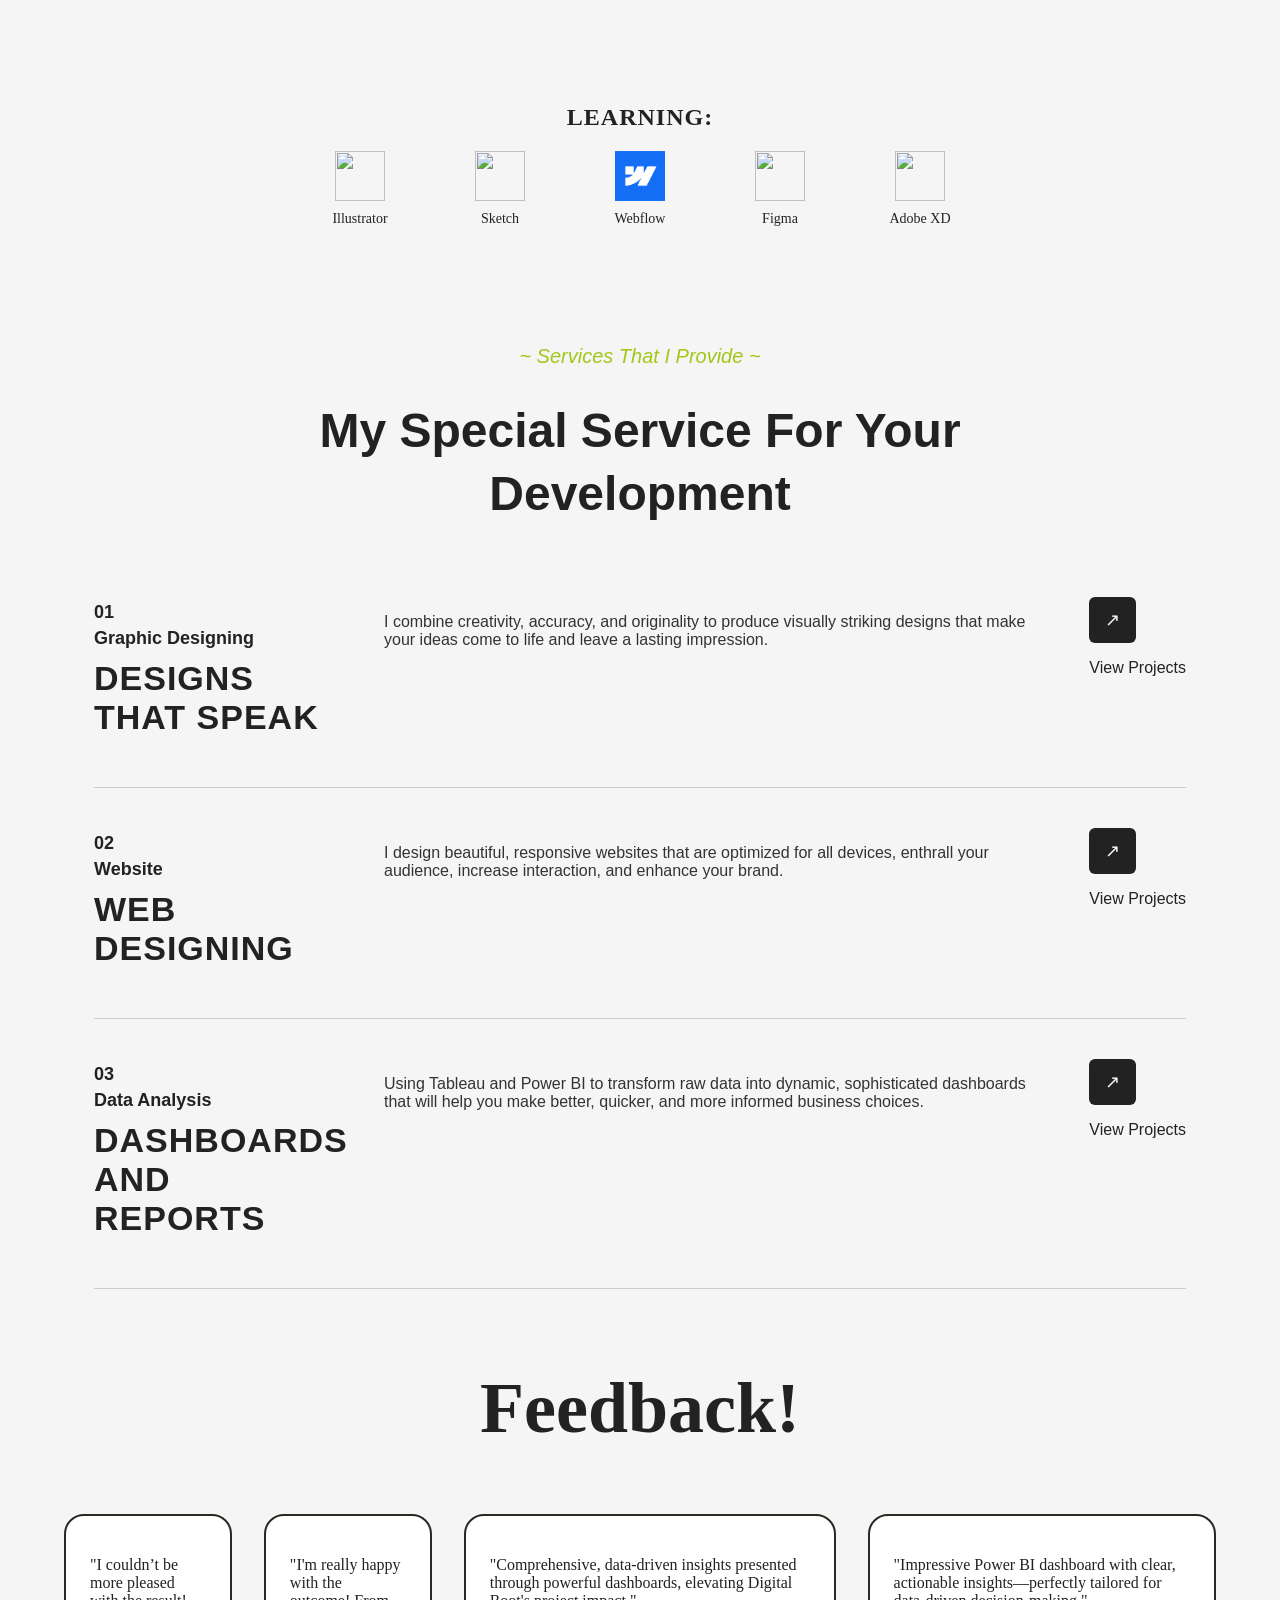
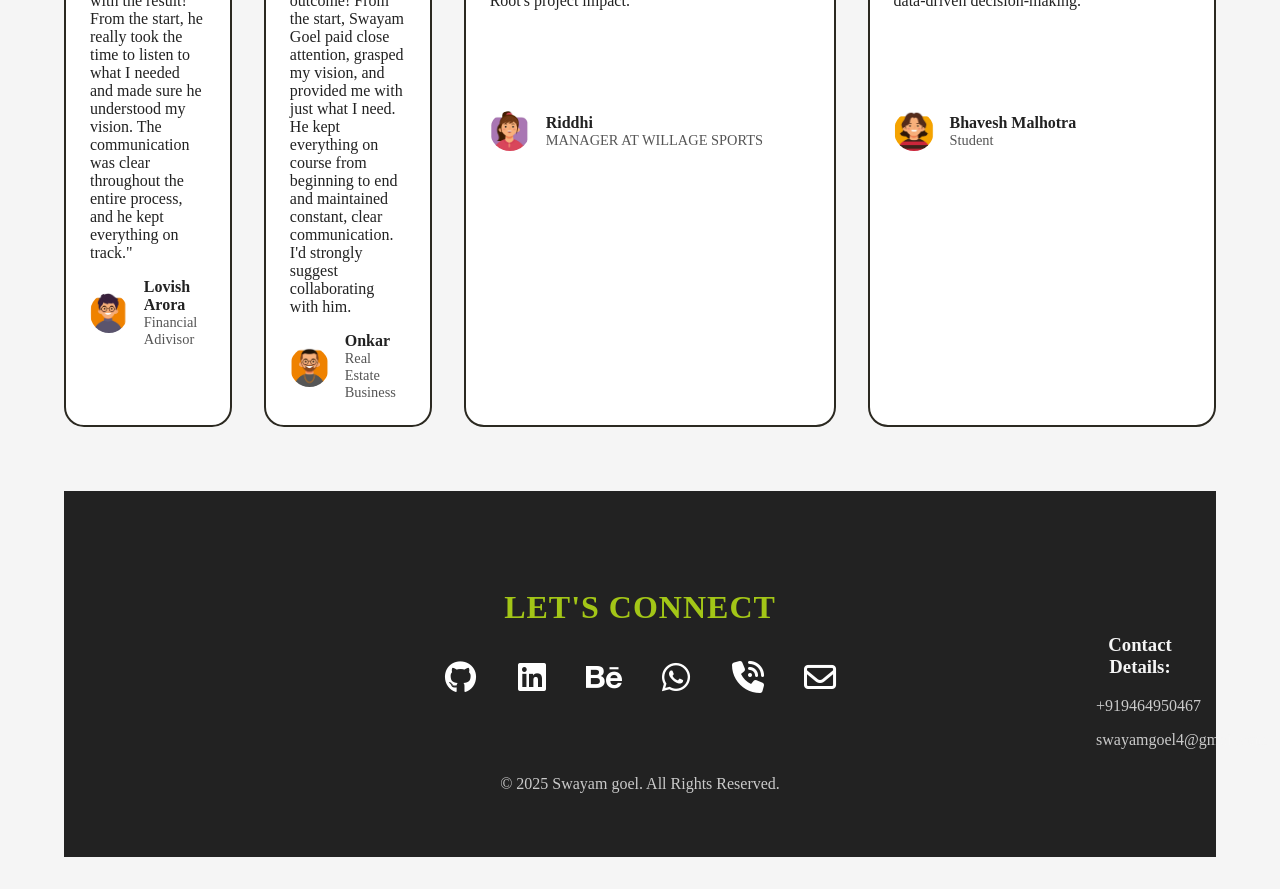
==== commit 2a8a4c4c: "index.html" ====
--- a/index.html
+++ b/index.html
@@ -373,7 +373,6 @@
                     
                 </div><br>
                 <p>&copy; 2025 Swayam goel. All Rights Reserved.</p>
-                <h1>&copy;Web & Graphic Designer in Jalandhar – Swayam Goel</h1>
             </div>
         </footer>
 
